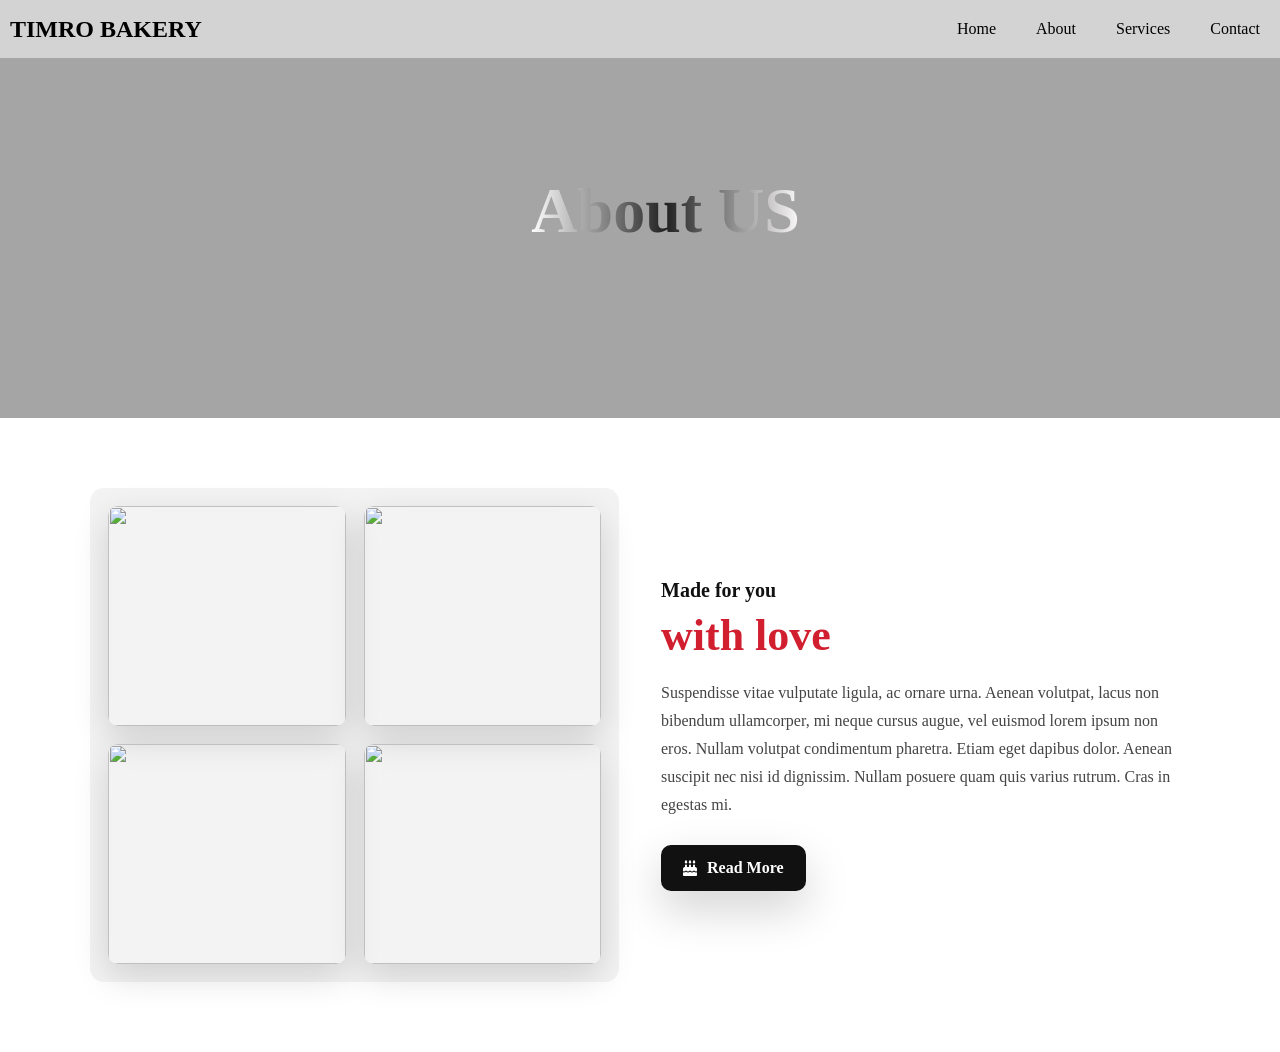
==== about-us.html @ 1b9a80f2 "added about us section and other things" ====
<!DOCTYPE html>
<html lang="en">

<head>
    <meta charset="UTF-8">
    <meta name="viewport" content="width=device-width, initial-scale=1.0">
    <title>about-us</title>
    <link rel="stylesheet" href="./about.css">
    <link rel="stylesheet" href="https://cdnjs.cloudflare.com/ajax/libs/font-awesome/6.5.0/css/all.min.css">
</head>

<body>
    <nav class="navbar">
        <a href="#" class="logo">TIMRO BAKERY</a>
        <ul class="nav-links">
            <a href="./index.html">Home</a>
            <a href="./about-us.html" aria-current="page">About</a>
            <a href="#">Services</a>
            <a href="#">Contact</a>
        </ul>
    </nav>

    <section class="about-hero">
        <div class="imageslider">
            <ul class="content_for_slider">
                <li>
                    <h1>About US</h1>
                </li>
            </ul>
        </div>
    </section>

    <section class="about_section" id="about">
        <div class="about-wrap">
            <div class="about-images" aria-hidden="true">
                <div class="collage-col">
                    <img class="collage-img" src="https://images.pexels.com/photos/291528/pexels-photo-291528.jpeg?cs=srgb&dl=bakery-baking-blueberries-291528.jpg&fm=jpg" alt="" />
                    <img class="collage-img" src="https://wallpapercave.com/wp/wp4017401.jpg" alt="" />
                </div>
                <div class="collage-col">
                    <img class="collage-img" src="https://images.pexels.com/photos/1721934/pexels-photo-1721934.jpeg?cs=srgb&dl=baked-goods-cake-close-up-1721934.jpg&fm=jpg" alt="" />
                    <img class="collage-img" src="https://static.vecteezy.com/system/resources/previews/031/697/090/non_2x/free-front-view-of-cake-with-whipped-cream-free-photo.jpg" alt="" />
                </div>

            </div>

            <div class="about-content" id="about-details">
                <h3>Made for you</h3>
                <h3 class="bold">with love</h3>

                <p>
                    Suspendisse vitae vulputate ligula, ac ornare urna. Aenean volutpat, lacus non bibendum ullamcorper,
                    mi neque cursus augue, vel euismod lorem ipsum non eros. Nullam volutpat condimentum pharetra.
                    Etiam eget dapibus dolor. Aenean suscipit nec nisi id dignissim. Nullam posuere quam quis varius rutrum.
                    Cras in egestas mi.
                </p>

                <a class="read-more" href="#about-details">
                    <span class="fa fa-birthday-cake" aria-hidden="true"></span>
                    Read More
                </a>
            </div>
        </div>
    </section>
</body>

</html>
---- about.css ----
* {
    margin: 0;
    box-sizing: border-box;
}

/* ===== Shared navbar + hero ===== */
nav {
    background-color: lightgray;
    padding: 10px;
}

.navbar {
    display: flex;
    justify-content: space-between;
    align-items: center;
    flex-direction: row;
}

.nav-links {
    list-style: none;
    display: flex;
    gap: 20px;
    margin: 0;
    padding: 0;
}

.nav-links a {
    text-decoration: none;
    color: black;
    padding: 10px;
    transition: background-color 0.3s ease;
    border-radius: 5px;
}

.nav-links a:hover {
    background-color: red;
}

.logo {
    font-size: 24px;
    font-weight: bold;
    color: black;
    text-decoration: none;
}

.imageslider {
    height: 40vh;
    background-color: rgb(165, 165, 165);
    background-image: url('https://tse2.mm.bing.net/th/id/OIP.JkcYOovXGNijhryz145aHwHaEK?r=0&rs=1&pid=ImgDetMain&o=7&rm=3');
    background-size: cover;
    background-position: center;
    background-repeat: no-repeat;
    display: flex;
    align-items: flex-end;
}

.content_for_slider {
    display: flex;
    margin: auto;
    padding: 0;
    list-style: none;
    flex-direction: column;
    padding-left: 4vw;
    padding-bottom: 6vh;
}

.content_for_slider h1 {
    background-image: linear-gradient(to right, white, rgb(33, 33, 33), rgb(251, 249, 249));
    background-clip: text;
    color: transparent;
    font-size: 64px;
}

/* ===== About section (W3Layouts-like) ===== */
.about_section {
    padding: 70px 0;
    background: #ffffff;
}

.about-wrap {
    width: min(1100px, 92vw);
    margin: 0 auto;
    display: grid;
    grid-template-columns: 1fr 1fr;
    gap: 42px;
    align-items: center;
}

.about-images {
    position: relative;
    display: grid;
    grid-template-columns: 1fr 1fr;
    gap: 18px;
    padding: 18px;
    border-radius: 14px;
    background: #f3f3f3;
}

.collage-col {
    display: grid;
    gap: 18px;
}

.collage-img {
    width: 100%;
    height: 220px;
    object-fit: cover;
    border-radius: 10px;
    box-shadow: 0 12px 35px rgba(0, 0, 0, 0.15);
}



.collage-card__title {
    font-size: 18px;
    font-weight: 600;
    color: #111;
}

.collage-card__subtitle {
    font-size: 34px;
    font-weight: 800;
    color: #d11f2f;
    margin-top: 2px;
}

.about-content {
    padding-right: 10px;
}

.about-content h3 {
    font-size: 20px;
    font-weight: 600;
    color: #111;
    margin-bottom: 8px;
}

.about-content .bold {
    font-size: 44px;
    font-weight: 900;
    color: #d11f2f;
    margin-bottom: 18px;
}

.about-content p {
    color: #444;
    line-height: 1.75;
    font-size: 16px;
    margin-bottom: 26px;
}

.read-more {
    display: inline-flex;
    align-items: center;
    gap: 10px;
    padding: 14px 22px;
    background: #111;
    color: #fff;
    text-decoration: none;
    border-radius: 10px;
    font-weight: 700;
    transition: transform 0.25s ease, background-color 0.25s ease;
    box-shadow: 0 18px 45px rgba(0, 0, 0, 0.18);
}

.read-more:hover {
    transform: translateX(6px);
    background: #d11f2f;
}

.about-details {
    margin-top: 20px;
    padding-top: 18px;
    border-top: 1px solid rgba(0, 0, 0, 0.08);
}

.about-details p {
    margin-bottom: 0;
    font-size: 15px;
}

/* ===== Responsive ===== */
@media (max-width: 900px) {
    .about-wrap {
        grid-template-columns: 1fr;
        gap: 26px;
    }

    .about-content {
        padding-right: 0;
    }

    .collage-img {
        height: 190px;
    }
}

@media (max-width: 600px) {
    .nav-links {
        gap: 10px;
        flex-wrap: wrap;
        justify-content: center;
    }

    .content_for_slider {
        padding-left: 4vw;
        padding-bottom: 4vh;
    }

    .content_for_slider h1 {
        font-size: 42px;
    }

    .imageslider {
        height: 55vh;
        align-items: flex-start;
    }

    .about_section {
        padding: 50px 0;
    }

    .about-images {
        grid-template-columns: 1fr 1fr;
        gap: 12px;
        padding: 12px;
    }

    .collage-img {
        height: 160px;
    }

    .collage-card__subtitle {
        font-size: 26px;
    }

    .about-content .bold {
        font-size: 32px;
    }
}
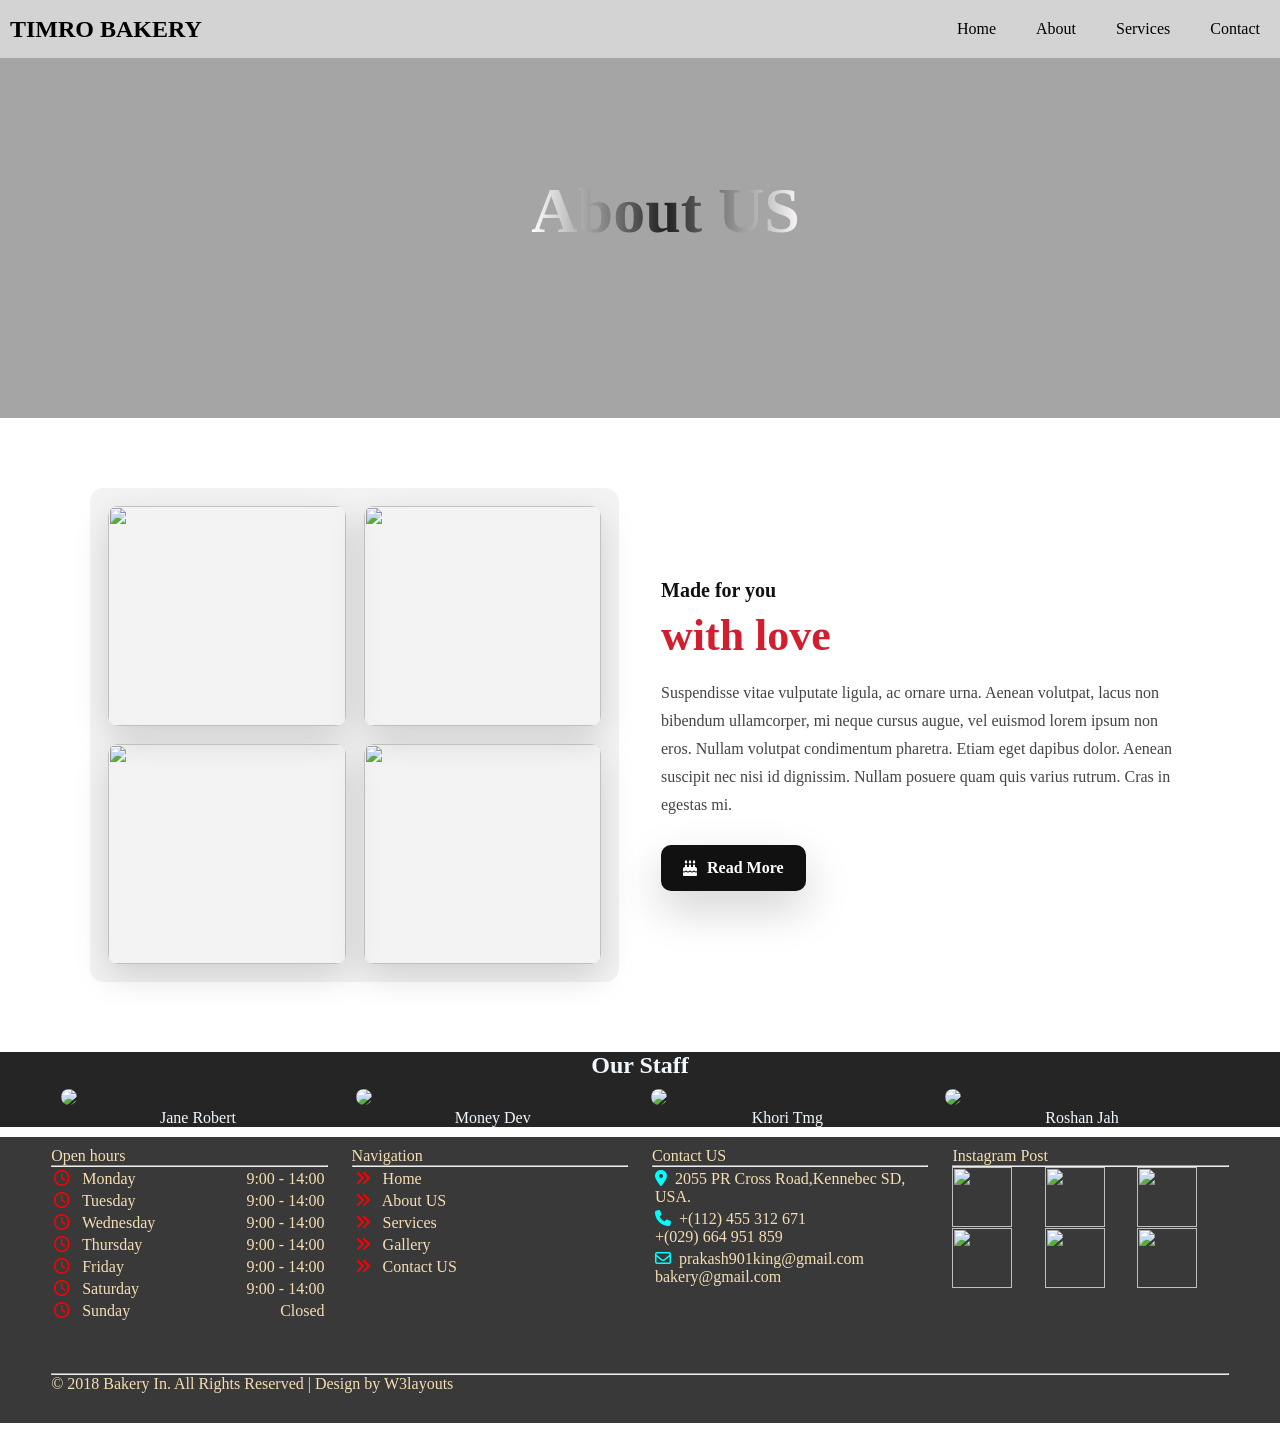
==== commit 0086f8b7: "footer" ====
--- a/about-us.html
+++ b/about-us.html
@@ -62,7 +62,163 @@
             </div>
         </div>
     </section>
-</body>
-
-</html>
-
+    
+    <section>
+        <div class="staff">
+            <h1 class="heding">Our Staff</h1>
+            <div class="name">
+                <div class="employe">
+                    <img src="https://demo.w3layouts.com/demos_new/template_demo/04-01-2018/backery_in-demo_Free/1963499650/web/images/chef1.jpg"
+                        style="border-radius: 50%;">
+                    <p>Jane Robert</p>
+                </div>
+                <div class="employe">
+                    <img src="https://demo.w3layouts.com/demos_new/template_demo/04-01-2018/backery_in-demo_Free/1963499650/web/images/chef2.jpg"
+                        style="border-radius: 50%;">
+                    <p>Money Dev </p>
+                </div>
+                <div class="employe">
+                    <img src="https://demo.w3layouts.com/demos_new/template_demo/04-01-2018/backery_in-demo_Free/1963499650/web/images/chef3.jpg"
+                        style="border-radius: 50%;">
+                    <p>Khori Tmg </p>
+                </div>
+                <div class="employe">
+                    <img src="https://demo.w3layouts.com/demos_new/template_demo/04-01-2018/backery_in-demo_Free/1963499650/web/images/chef4.jpg"
+                        style="border-radius: 50%;">
+                    <p>Roshan Jah </p>
+                </div>
+            </div>
+        </div>
+    </section>
+    <footer>
+        <div class="last">
+            <div class="box">
+                <div class="last-box">
+                    <p>Open hours</p>
+                    <hr>
+                    <table style="width: 100%;">
+                        <tr>
+                            <td><i class="fa-regular fa-clock" style="color: red;"></i> &nbsp;&nbsp;Monday</td>
+                            <td style="text-align: right;">9:00 - 14:00</td>
+                        </tr>
+                        <tr>
+                            <td><i class="fa-regular fa-clock" style="color: red;"></i> &nbsp;&nbsp;Tuesday</td>
+                            <td style="text-align: right;">9:00 - 14:00</td>
+                        </tr>
+                        <tr>
+                            <td><i class="fa-regular fa-clock" style="color: red;"></i> &nbsp;&nbsp;Wednesday</td>
+                            <td style="text-align: right;">9:00 - 14:00</td>
+                        </tr>
+                        <tr>
+                            <td><i class="fa-regular fa-clock" style="color: red;"></i> &nbsp;&nbsp;Thursday</td>
+                            <td style="text-align: right;">9:00 - 14:00</td>
+                        </tr>
+                        <tr>
+                            <td><i class="fa-regular fa-clock" style="color: red;"></i> &nbsp;&nbsp;Friday</td>
+                            <td style="text-align: right;">9:00 - 14:00</td>
+                        </tr>
+                        <tr>
+                            <td><i class="fa-regular fa-clock" style="color: red;"></i> &nbsp;&nbsp;Saturday</td>
+                            <td style="text-align: right;">9:00 - 14:00</td>
+                        </tr>
+                        <tr>
+                            <td><i class="fa-regular fa-clock" style="color: red;"></i> &nbsp;&nbsp;Sunday</td>
+                            <td style="text-align: right;">Closed</td>
+                        </tr>
+                    </table>
+                </div>
+                <div class="last-box">
+                    <p>Navigation</p>
+                    <hr>
+                    <table style="width: 100%;">
+                        <tr>
+                            <td>
+                                <i class="fa-solid fa-angles-right" style="color: red;"></i>
+                                &nbsp;&nbsp;<a href="#" class="foter-link">Home</a>
+                            </td>
+                        </tr>
+                        <tr>
+                            <td>
+                                <i class="fa-solid fa-angles-right" style="color: red;"></i>
+                                &nbsp;&nbsp;<a href="#" class="foter-link">About US</a>
+                            </td>
+                        </tr>
+                        <tr>
+                            <td>
+                                <i class="fa-solid fa-angles-right" style="color: red;"></i>
+                                &nbsp;&nbsp;<a href="#" class="foter-link">Services</a>
+                            </td>
+                        </tr>
+                        <tr>
+                            <td>
+                                <i class="fa-solid fa-angles-right" style="color: red;"></i>
+                                &nbsp;&nbsp;<a href="#" class="foter-link">Gallery</a>
+                            </td>
+                        </tr>
+                        <tr>
+                            <td>
+                                <i class="fa-solid fa-angles-right" style="color: red;"></i>
+                                &nbsp;&nbsp;<a href="#" class="foter-link">Contact US</a>
+                            </td>
+                        </tr>
+                    </table>
+                </div>
+                <div class="last-box">
+                    <p>Contact US</p>
+                    <hr>
+                    <table style="width: 100%;">
+                        <tr>
+                            <td>
+                                <i class="fa-solid fa-location-dot" style="color: aqua;"></i>&nbsp;&nbsp;2055 PR Cross
+                                Road,Kennebec SD, USA.
+                            </td>
+                        </tr>
+                        <tr>
+                            <td>
+                                <i class="fa-solid fa-phone" style="color: aqua;"></i>&nbsp;&nbsp;+(112) 455 312 671
+                                <br>
+                                +(029) 664 951 859
+                            </td>
+                        </tr>
+                        <tr>
+                            <td>
+                                <i class="fa-regular fa-envelope"
+                                    style="color: aqua;"></i>&nbsp;&nbsp;prakash901king@gmail.com
+                                <br>
+                                bakery@gmail.com
+                            </td>
+                        </tr>
+                    </table>
+                </div>
+                <div class="last-box">
+                    <p>Instagram Post</p>
+                    <hr>
+                    <div class="image">
+                        <div class="imagesss"><img
+                                src="https://demo.w3layouts.com/demos_new/template_demo/04-01-2018/backery_in-demo_Free/1963499650/web/images/post1.jpg">
+                        </div>
+                        <div class="imagesss"><img
+                                src="https://demo.w3layouts.com/demos_new/template_demo/04-01-2018/backery_in-demo_Free/1963499650/web/images/post2.jpg">
+                        </div>
+                        <div class="imagesss"><img
+                                src="https://demo.w3layouts.com/demos_new/template_demo/04-01-2018/backery_in-demo_Free/1963499650/web/images/post3.jpg">
+                        </div>
+                        <div class="imagesss"><img
+                                src="https://demo.w3layouts.com/demos_new/template_demo/04-01-2018/backery_in-demo_Free/1963499650/web/images/post4.jpg">
+                        </div>
+                        <div class="imagesss"><img
+                                src="https://demo.w3layouts.com/demos_new/template_demo/04-01-2018/backery_in-demo_Free/1963499650/web/images/post5.jpg">
+                        </div>
+                        <div class="imagesss"><img
+                                src="https://demo.w3layouts.com/demos_new/template_demo/04-01-2018/backery_in-demo_Free/1963499650/web/images/post6.jpg">
+                        </div>
+                    </div>
+                </div>
+            </div>
+            <div class="second_last">
+                <hr style="color: wheat;">
+                <p>© 2018 Bakery In. All Rights Reserved | Design by W3layouts</p>
+            </div>
+
+        </div>
+    </footer>
--- a/about.css
+++ b/about.css
@@ -239,3 +239,88 @@
     }
 }
 
+.staff {
+    background-color: rgb(37, 37, 37);
+    color: aliceblue;
+}
+
+.heding {
+    text-align: center;
+}
+
+.name {
+    width: auto;
+    height: auto;
+    display: grid;
+    gap: 1px;
+    grid-template-columns: repeat(auto-fit, minmax(170px, 1fr));
+    margin: 10px auto;
+    padding: 0 4vw;
+}
+
+.employe {
+    margin: 0px 10px 0px 10px;
+}
+
+.employe p {
+    text-align: center;
+}
+
+.last {
+    background-color: rgb(58, 57, 57);
+}
+
+.box {
+    display: grid;
+    color: wheat;
+    gap: 24px;
+    grid-template-columns: repeat(auto-fit, minmax(220px, 1fr));
+    margin: 10px auto;
+    padding: 10px 4vw;
+}
+
+.foter-link {
+    text-decoration: none;
+    color: wheat;
+}
+
+.last-box p {
+    font-size: 16px;
+}
+
+.image {
+    display: grid;
+    gap: 1px;
+    grid-template-columns: repeat(3, 1fr);
+}
+
+.imagesss img {
+    height: 60px;
+    width: 60px;
+    object-fit: cover;
+    display: block;
+}
+
+.second_last {
+    margin: 10px auto;
+    color: wheat;
+    padding: 30px 4vw;
+}
+
+@media (max-width: 600px) {
+    .first h1 {
+        font-size: 28px;
+    }
+
+    .color {
+        font-size: 34px;
+    }
+
+    .last-box p {
+        font-size: 14px;
+    }
+
+    .second_last {
+        padding: 20px 4vw;
+    }
+}
